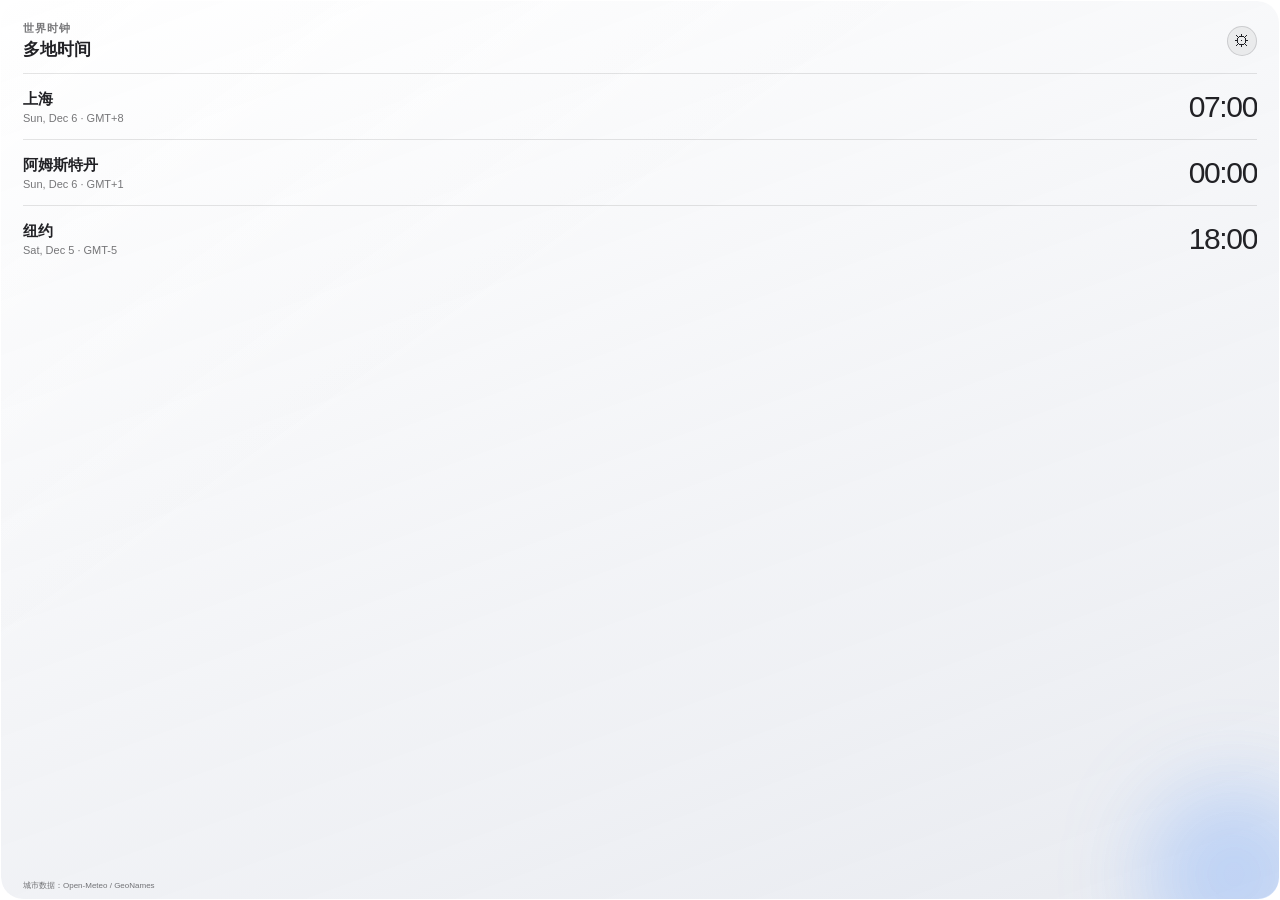
==== widgets/Glass_Clock/index.html @ c7bc6d6c "Release DING with Widgets 0.7.16" ====
<!doctype html>
<html lang="zh-CN">
<head>
  <meta charset="utf-8">
  <meta name="viewport" content="width=device-width,initial-scale=1">
  <link rel="stylesheet" href="../shared/glass.css?v=2">
  <link rel="stylesheet" href="style.css?v=4">
  <title>世界时钟</title>
</head>
<body>
  <main class="clock glass-card">
    <header>
      <div>
        <span class="eyebrow">世界时钟</span>
        <strong>多地时间</strong>
      </div>
      <button id="settings-button" class="icon-button" type="button"
        title="设置城市" aria-label="设置城市">&#9881;</button>
    </header>

    <section id="locations" class="locations" aria-live="polite"></section>

    <section id="settings" class="settings" hidden>
      <div class="settings-head">
        <div><span class="eyebrow">设置</span><strong>管理城市</strong></div>
        <button id="close-settings" class="icon-button" type="button"
          title="完成" aria-label="完成">&#10003;</button>
      </div>

      <div id="location-editor" class="location-editor"></div>

      <form id="city-search">
        <label>
          搜索城市
          <input id="city-query" required minlength="2" maxlength="60"
            autocomplete="off" placeholder="例如：东京、温哥华">
        </label>
        <button id="search-button" class="add-button" type="submit">搜索</button>
      </form>
      <p id="error" role="status" aria-live="polite"></p>
      <div id="search-results" class="search-results"
        aria-label="城市搜索结果"></div>

      <label class="switch-row">
        <span>使用 24 小时制</span>
        <input id="hour-24" type="checkbox" checked>
      </label>
      <label class="setting-slider">
        <span>卡片透明度</span><output id="opacity-value">100%</output>
        <input id="opacity" type="range" min="35" max="100" step="5">
      </label>
    </section>
    <p class="attribution">
      城市数据：<a href="https://open-meteo.com/en/docs/geocoding-api"
        target="_blank" rel="noreferrer">Open-Meteo / GeoNames</a>
    </p>
    <div class="glow"></div>
  </main>
  <script src="clock.js?v=4"></script>
</body>
</html>
---- widgets/shared/glass.css ----
:root {
  color-scheme: light dark;
  font-family: -apple-system, BlinkMacSystemFont, "SF Pro Display", Inter,
    "Noto Sans CJK SC", "Noto Sans", sans-serif;
  --text: rgba(255, 255, 255, .96);
  --secondary: rgba(255, 255, 255, .66);
  --hairline: rgba(255, 255, 255, .22);
  --panel-top: rgba(58, 58, 62, .82);
  --panel-bottom: rgba(22, 22, 25, .78);
  --control: rgba(255, 255, 255, .13);
  --widget-opacity: 1;
}

* { box-sizing: border-box; }

html, body {
  width: 100%;
  height: 100%;
  margin: 0;
  overflow: hidden;
  background: transparent;
  color: var(--text);
  user-select: none;
}

button, input, textarea { font: inherit; }

.glass-card {
  position: relative;
  width: 100%;
  height: 100%;
  overflow: hidden;
  border: 1px solid var(--hairline);
  border-radius: 22px;
  background: transparent;
  box-shadow: inset 0 1px rgba(255, 255, 255, .18);
  backdrop-filter: blur(28px) saturate(150%);
  -webkit-backdrop-filter: blur(28px) saturate(150%);
}

.glass-card::before {
  content: "";
  position: absolute;
  z-index: 0;
  inset: 0;
  border-radius: inherit;
  pointer-events: none;
  opacity: var(--widget-opacity);
  background:
    linear-gradient(145deg, rgba(255,255,255,.14), transparent 38%),
    linear-gradient(160deg, var(--panel-top), var(--panel-bottom));
}

.glass-card > * { position: relative; z-index: 1; }

.setting-slider {
  display: grid;
  grid-template-columns: 1fr auto;
  align-items: center;
  gap: 8px 12px;
  margin-top: 12px;
  color: var(--text);
  font-size: 12px;
}

.setting-slider input[type="range"] {
  grid-column: 1 / -1;
  width: 100%;
  accent-color: #0a84ff;
}

.setting-slider output {
  color: var(--secondary);
  font-variant-numeric: tabular-nums;
}

.eyebrow {
  color: var(--secondary);
  font-size: 12px;
  font-weight: 650;
  letter-spacing: .08em;
  text-transform: uppercase;
}

@media (prefers-color-scheme: light) {
  :root {
    --text: rgba(20, 20, 24, .94);
    --secondary: rgba(20, 20, 24, .58);
    --hairline: rgba(255, 255, 255, .66);
    --panel-top: rgba(255, 255, 255, .86);
    --panel-bottom: rgba(226, 229, 236, .76);
    --control: rgba(255, 255, 255, .52);
  }
  .glass-card { box-shadow: inset 0 1px white; }
}

@media (prefers-reduced-motion: reduce) {
  *, *::before, *::after { animation: none !important; transition: none !important; }
}
---- widgets/Glass_Clock/style.css ----
.clock {
  position: relative;
  display: flex;
  flex-direction: column;
  padding: 20px 22px 32px;
  overflow: hidden;
}

header, .settings-head {
  position: relative;
  z-index: 2;
  display: flex;
  align-items: center;
  justify-content: space-between;
}

header > div, .settings-head > div { display: grid; gap: 2px; }

.eyebrow {
  color: var(--secondary);
  font-size: 11px;
  letter-spacing: .08em;
  text-transform: uppercase;
}

header strong, .settings-head strong { font-size: 17px; }
button, input { font: inherit; }

.icon-button, .remove-button {
  display: grid;
  place-items: center;
  width: 30px;
  height: 30px;
  padding: 0;
  border: 1px solid rgba(255,255,255,.14);
  border-radius: 50%;
  color: var(--text);
  background: rgba(255,255,255,.10);
  cursor: pointer;
}

.icon-button:hover, .remove-button:hover { background: rgba(255,255,255,.18); }
.locations {
  position: relative;
  z-index: 1;
  flex: 1;
  min-height: 0;
  margin-top: 12px;
  overflow: auto;
}

.location-row {
  display: flex;
  align-items: center;
  justify-content: space-between;
  gap: 16px;
  min-height: 66px;
  border-top: 1px solid rgba(255,255,255,.12);
}

.place { display: grid; min-width: 0; gap: 3px; }
.place strong { overflow: hidden; text-overflow: ellipsis; white-space: nowrap; font-size: 15px; }
.place span { color: var(--secondary); font-size: 11px; }

time {
  flex: none;
  font-size: 30px;
  font-weight: 280;
  letter-spacing: -.045em;
  font-variant-numeric: tabular-nums;
}

.settings {
  position: absolute;
  z-index: 5;
  inset: 0;
  padding: 20px 22px 34px;
  overflow: auto;
  color: var(--text);
  background: rgba(24,24,27,.96);
  backdrop-filter: blur(26px);
}

.settings[hidden] { display: none; }
.location-editor { margin: 14px 0; }

.editor-row {
  display: flex;
  align-items: center;
  justify-content: space-between;
  gap: 12px;
  min-height: 47px;
  border-top: 1px solid rgba(255,255,255,.10);
}

.editor-row > div { display: grid; min-width: 0; gap: 2px; }
.editor-row strong { font-size: 13px; }
.editor-row span { color: var(--secondary); font-size: 10px; }
.remove-button { width: 25px; height: 25px; color: #ff8b84; }
.remove-button:disabled { opacity: .35; cursor: default; }

form { display: grid; grid-template-columns: 1fr auto; align-items: end; gap: 8px; }
label { display: grid; gap: 5px; color: var(--secondary); font-size: 10px; }
input:not([type="checkbox"]) {
  box-sizing: border-box;
  width: 100%;
  min-width: 0;
  height: 34px;
  padding: 0 10px;
  border: 1px solid rgba(255,255,255,.16);
  border-radius: 9px;
  outline: none;
  color: var(--text);
  background: rgba(255,255,255,.09);
}
input:focus { border-color: rgba(91,156,255,.85); }

.add-button {
  height: 34px;
  padding: 0 13px;
  border: 0;
  border-radius: 9px;
  color: white;
  background: #0a84ff;
  cursor: pointer;
}
.add-button:disabled { opacity: .55; cursor: wait; }

#error {
  min-height: 14px;
  margin: 8px 0 4px;
  color: var(--secondary);
  font-size: 10px;
}

.search-results {
  display: grid;
  max-height: 170px;
  margin-bottom: 8px;
  overflow: auto;
  border-radius: 11px;
}

.search-result {
  display: flex;
  align-items: center;
  justify-content: space-between;
  gap: 12px;
  min-height: 46px;
  padding: 7px 10px;
  border: 0;
  border-top: 1px solid rgba(255,255,255,.10);
  color: var(--text);
  text-align: left;
  background: rgba(255,255,255,.055);
  cursor: pointer;
}

.search-result:first-child { border-top: 0; }
.search-result:hover { background: rgba(255,255,255,.12); }
.search-result > span:first-child { display: grid; min-width: 0; gap: 2px; }
.search-result strong,
.search-result small { overflow: hidden; text-overflow: ellipsis; white-space: nowrap; }
.search-result strong { font-size: 12px; }
.search-result small { color: var(--secondary); font-size: 10px; }
.result-add { flex: none; color: #62a8ff; font-size: 11px; }

.switch-row {
  display: flex;
  align-items: center;
  justify-content: space-between;
  margin-top: 8px;
  color: var(--text);
  font-size: 12px;
}

.glow {
  position: absolute;
  right: -45px;
  bottom: -65px;
  width: 180px;
  height: 180px;
  border-radius: 50%;
  background: rgba(75,143,255,.28);
  filter: blur(42px);
}

.attribution {
  position: absolute;
  z-index: 2;
  left: 22px;
  bottom: 8px;
  margin: 0;
  color: var(--secondary);
  font-size: 8px;
}

.attribution a { color: inherit; text-decoration: none; }

@media (prefers-color-scheme: light) {
  .settings { background: rgba(244,246,250,.97); }
  .icon-button, .remove-button,
  input:not([type="checkbox"]) {
    border-color: rgba(20,20,24,.14);
    background: rgba(20,20,24,.06);
  }
  .location-row, .editor-row { border-color: rgba(20,20,24,.11); }
  .search-result {
    border-color: rgba(20,20,24,.11);
    background: rgba(20,20,24,.035);
  }
  .search-result:hover { background: rgba(20,20,24,.08); }
}

@media (max-width: 360px) {
  .clock { padding: 16px 16px 30px; }
  time { font-size: 24px; }
  .place span { font-size: 9px; }
  .settings { padding: 16px 16px 32px; }
  form { grid-template-columns: 1fr; }
  .attribution { left: 16px; }
}

@media (max-height: 260px) {
  .clock { padding-top: 14px; }
  .location-row { min-height: 52px; }
  header strong { font-size: 15px; }
  time { font-size: 24px; }
}
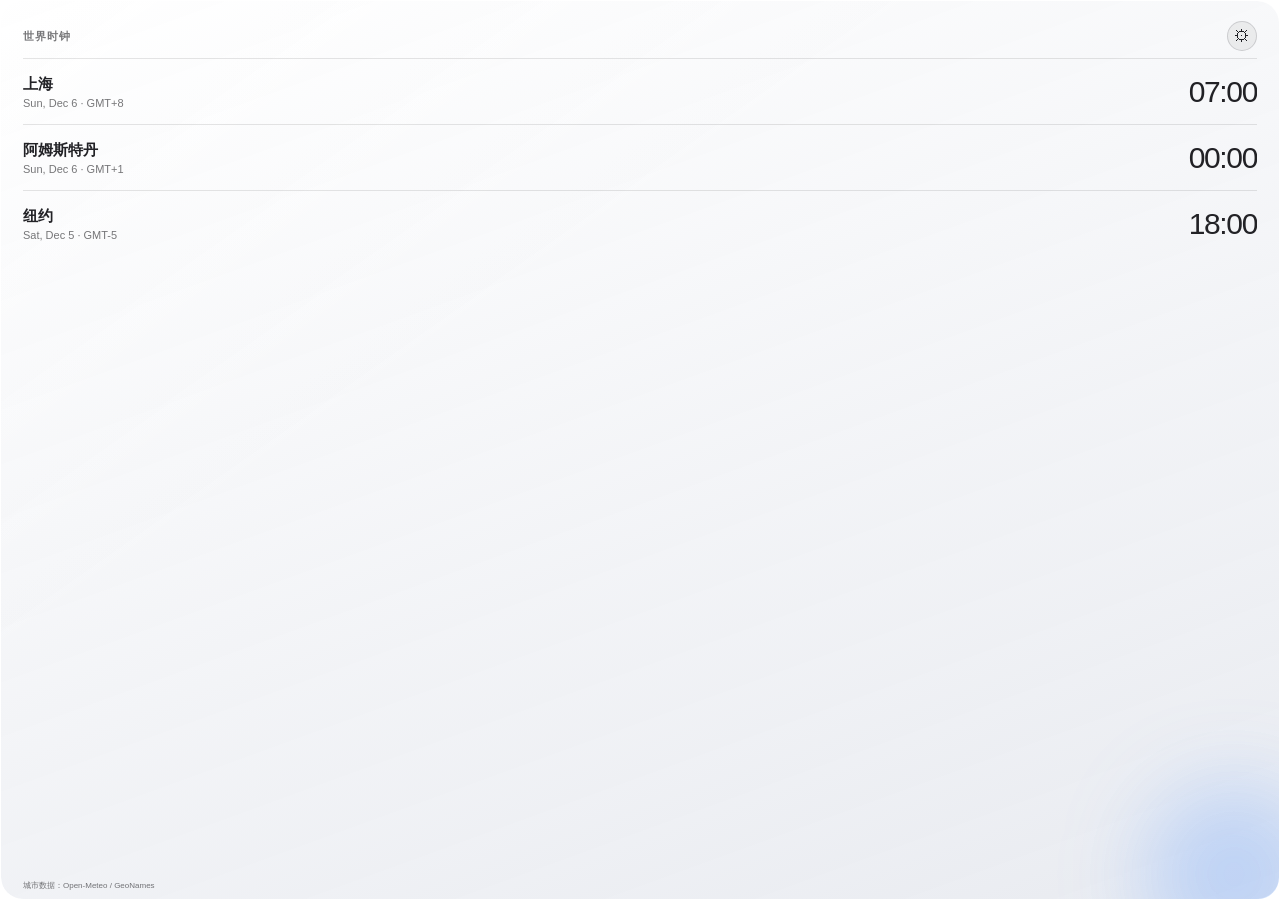
==== commit 8f7acdce: "Release DING with Widgets 1.0.0" ====
--- a/widgets/Glass_Clock/index.html
+++ b/widgets/Glass_Clock/index.html
@@ -4,7 +4,7 @@
   <meta charset="utf-8">
   <meta name="viewport" content="width=device-width,initial-scale=1">
   <link rel="stylesheet" href="../shared/glass.css?v=2">
-  <link rel="stylesheet" href="style.css?v=4">
+  <link rel="stylesheet" href="style.css?v=7">
   <title>世界时钟</title>
 </head>
 <body>
@@ -12,7 +12,6 @@
     <header>
       <div>
         <span class="eyebrow">世界时钟</span>
-        <strong>多地时间</strong>
       </div>
       <button id="settings-button" class="icon-button" type="button"
         title="设置城市" aria-label="设置城市">&#9881;</button>
@@ -41,6 +40,30 @@
       <div id="search-results" class="search-results"
         aria-label="城市搜索结果"></div>
 
+      <fieldset class="style-picker">
+        <legend>显示样式</legend>
+        <div class="style-options">
+          <label class="style-option">
+            <input id="style-digital" type="radio" name="clock-style"
+              value="digital" checked>
+            <span class="style-choice">
+              <span class="digital-preview">09:41</span>
+              <strong>数显</strong>
+            </span>
+          </label>
+          <label class="style-option">
+            <input id="style-analog" type="radio" name="clock-style"
+              value="analog">
+            <span class="style-choice">
+              <span class="analog-preview" aria-hidden="true">
+                <i class="preview-hour"></i><i class="preview-minute"></i>
+              </span>
+              <strong>表显</strong>
+            </span>
+          </label>
+        </div>
+      </fieldset>
+
       <label class="switch-row">
         <span>使用 24 小时制</span>
         <input id="hour-24" type="checkbox" checked>
@@ -56,6 +79,6 @@
     </p>
     <div class="glow"></div>
   </main>
-  <script src="clock.js?v=4"></script>
+  <script src="clock.js?v=6"></script>
 </body>
 </html>
--- a/widgets/Glass_Clock/style.css
+++ b/widgets/Glass_Clock/style.css
@@ -45,8 +45,112 @@
   z-index: 1;
   flex: 1;
   min-height: 0;
-  margin-top: 12px;
+  margin-top: 7px;
   overflow: auto;
+}
+
+.analog-locations {
+  display: grid;
+  grid-template-columns: repeat(auto-fit, minmax(92px, 1fr));
+  align-content: start;
+  gap: 18px 12px;
+  padding: 4px 2px 10px;
+}
+
+.analog-location {
+  display: grid;
+  justify-items: center;
+  min-width: 0;
+  gap: 3px;
+  text-align: center;
+}
+
+.analog-location > strong {
+  overflow: hidden;
+  width: 100%;
+  margin-top: 2px;
+  color: var(--text);
+  font-size: 13px;
+  text-overflow: ellipsis;
+  white-space: nowrap;
+}
+
+.analog-location > small {
+  color: var(--secondary);
+  font-size: 10px;
+}
+
+.analog-face {
+  --face: rgba(22, 23, 27, .96);
+  --face-edge: rgba(255, 255, 255, .18);
+  --face-text: rgba(255, 255, 255, .92);
+  --face-hand: rgba(255, 255, 255, .94);
+  position: relative;
+  width: min(100%, 96px);
+  aspect-ratio: 1;
+  border: 1px solid var(--face-edge);
+  border-radius: 50%;
+  color: var(--face-text);
+  background:
+    radial-gradient(circle at 38% 30%, rgba(255,255,255,.08), transparent 34%),
+    var(--face);
+  box-shadow:
+    0 7px 16px rgba(0,0,0,.24),
+    inset 0 1px 1px rgba(255,255,255,.14),
+    inset 0 -1px 2px rgba(0,0,0,.28);
+}
+
+.clock-number {
+  position: absolute;
+  font-size: clamp(7px, 2.3vw, 10px);
+  font-weight: 650;
+  line-height: 1;
+  transform: translate(-50%, -50%);
+  font-variant-numeric: tabular-nums;
+}
+
+.clock-period {
+  position: absolute;
+  z-index: 1;
+  top: 61%;
+  left: 50%;
+  color: var(--face-text);
+  font-size: clamp(6px, 1.7vw, 8px);
+  font-weight: 700;
+  letter-spacing: .08em;
+  line-height: 1;
+  opacity: .68;
+  transform: translateX(-50%);
+}
+
+.clock-hand {
+  position: absolute;
+  z-index: 2;
+  left: 50%;
+  bottom: 50%;
+  display: block;
+  width: 2px;
+  border-radius: 2px;
+  background: var(--face-hand);
+  box-shadow: 0 1px 2px rgba(0,0,0,.35);
+  transform: translateX(-50%) rotate(var(--hand-angle));
+  transform-origin: 50% 100%;
+}
+
+.hour-hand { height: 25%; }
+.minute-hand { height: 34%; width: 1.5px; }
+.second-hand { z-index: 3; height: 36%; width: 1px; background: #ff5148; }
+.clock-pin {
+  position: absolute;
+  z-index: 4;
+  top: 50%;
+  left: 50%;
+  width: 6px;
+  height: 6px;
+  border: 1px solid rgba(255,255,255,.76);
+  border-radius: 50%;
+  background: #ff5148;
+  transform: translate(-50%, -50%);
 }
 
 .location-row {
@@ -173,6 +277,74 @@
   color: var(--text);
   font-size: 12px;
 }
+
+.switch-row:has(input:disabled) { opacity: .45; }
+
+.style-picker {
+  min-width: 0;
+  margin: 14px 0 4px;
+  padding: 0;
+  border: 0;
+}
+
+.style-picker legend {
+  margin-bottom: 7px;
+  color: var(--secondary);
+  font-size: 10px;
+}
+
+.style-options {
+  display: grid;
+  grid-template-columns: 1fr 1fr;
+  gap: 8px;
+}
+
+.style-option { cursor: pointer; }
+.style-option input { position: absolute; opacity: 0; pointer-events: none; }
+.style-choice {
+  display: flex;
+  align-items: center;
+  justify-content: center;
+  gap: 9px;
+  height: 48px;
+  border: 1px solid rgba(255,255,255,.13);
+  border-radius: 12px;
+  color: var(--secondary);
+  background: rgba(255,255,255,.055);
+}
+.style-choice strong { font-size: 12px; }
+.style-option input:checked + .style-choice {
+  border-color: rgba(76,152,255,.9);
+  color: var(--text);
+  background: rgba(10,132,255,.17);
+  box-shadow: inset 0 0 0 1px rgba(10,132,255,.2);
+}
+.style-option input:focus-visible + .style-choice { outline: 2px solid #0a84ff; outline-offset: 2px; }
+.digital-preview {
+  color: currentColor;
+  font-size: 16px;
+  font-weight: 450;
+  letter-spacing: -.04em;
+  font-variant-numeric: tabular-nums;
+}
+.analog-preview {
+  position: relative;
+  width: 28px;
+  height: 28px;
+  border: 1px solid currentColor;
+  border-radius: 50%;
+}
+.analog-preview i {
+  position: absolute;
+  bottom: 50%;
+  left: 50%;
+  display: block;
+  width: 1px;
+  background: currentColor;
+  transform-origin: 50% 100%;
+}
+.preview-hour { height: 7px; transform: translateX(-50%) rotate(305deg); }
+.preview-minute { height: 10px; transform: translateX(-50%) rotate(55deg); }
 
 .glow {
   position: absolute;
@@ -210,6 +382,23 @@
     background: rgba(20,20,24,.035);
   }
   .search-result:hover { background: rgba(20,20,24,.08); }
+  .analog-face {
+    --face: rgba(250, 250, 251, .97);
+    --face-edge: rgba(20, 20, 24, .14);
+    --face-text: rgba(18, 18, 21, .92);
+    --face-hand: rgba(18, 18, 21, .9);
+    background:
+      radial-gradient(circle at 38% 30%, white, transparent 38%),
+      var(--face);
+    box-shadow:
+      0 7px 17px rgba(35,45,60,.20),
+      inset 0 1px 1px white,
+      inset 0 -1px 2px rgba(20,20,24,.08);
+  }
+  .style-choice {
+    border-color: rgba(20,20,24,.12);
+    background: rgba(20,20,24,.035);
+  }
 }
 
 @media (max-width: 360px) {
@@ -219,6 +408,7 @@
   .settings { padding: 16px 16px 32px; }
   form { grid-template-columns: 1fr; }
   .attribution { left: 16px; }
+  .analog-locations { grid-template-columns: repeat(auto-fit, minmax(78px, 1fr)); gap: 14px 8px; }
 }
 
 @media (max-height: 260px) {
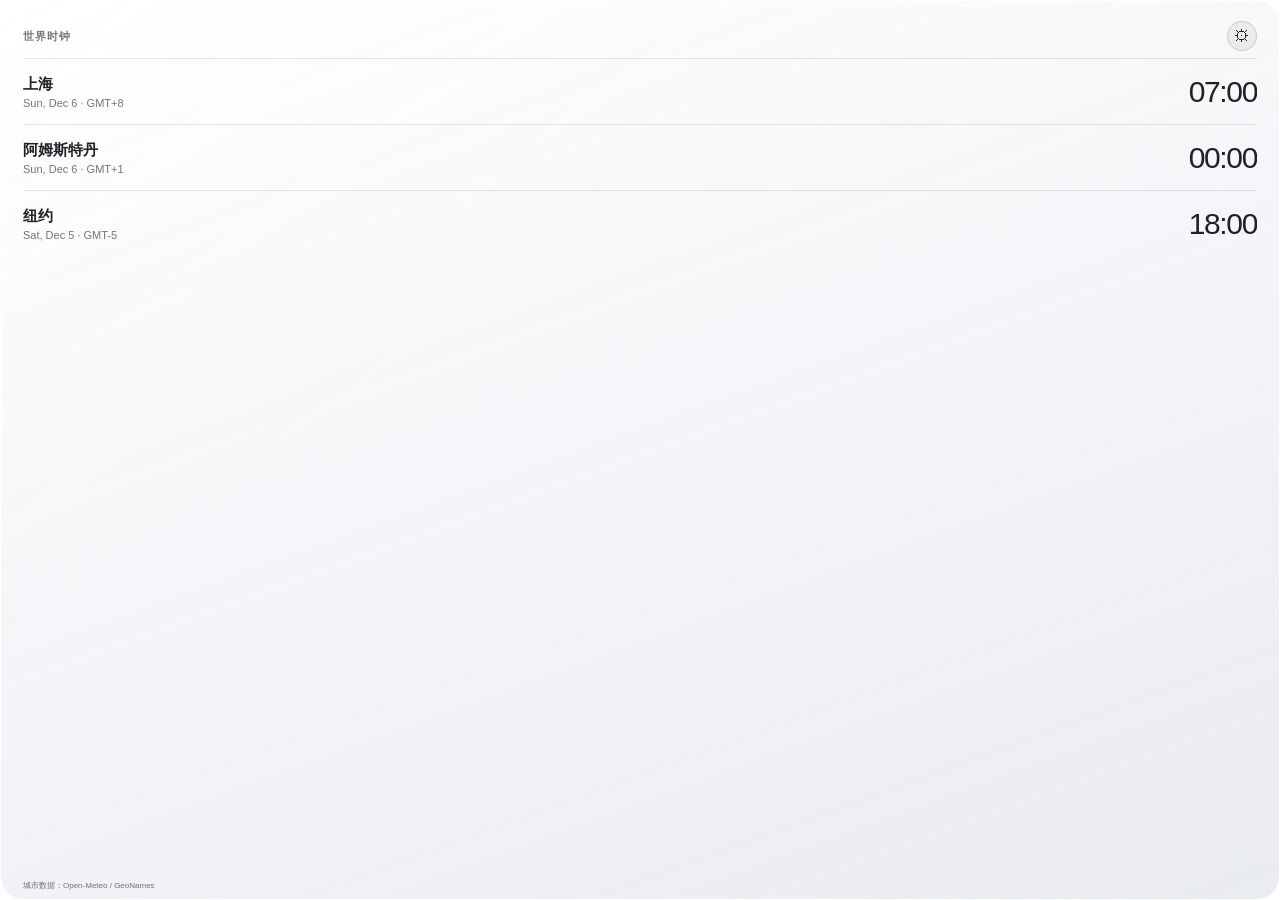
==== commit 89db0f25: "Release DING with Widgets 1.2.0" ====
--- a/widgets/Glass_Clock/index.html
+++ b/widgets/Glass_Clock/index.html
@@ -77,7 +77,6 @@
       城市数据：<a href="https://open-meteo.com/en/docs/geocoding-api"
         target="_blank" rel="noreferrer">Open-Meteo / GeoNames</a>
     </p>
-    <div class="glow"></div>
   </main>
   <script src="clock.js?v=6"></script>
 </body>
--- a/widgets/Glass_Clock/style.css
+++ b/widgets/Glass_Clock/style.css
@@ -345,17 +345,6 @@
 }
 .preview-hour { height: 7px; transform: translateX(-50%) rotate(305deg); }
 .preview-minute { height: 10px; transform: translateX(-50%) rotate(55deg); }
-
-.glow {
-  position: absolute;
-  right: -45px;
-  bottom: -65px;
-  width: 180px;
-  height: 180px;
-  border-radius: 50%;
-  background: rgba(75,143,255,.28);
-  filter: blur(42px);
-}
 
 .attribution {
   position: absolute;
